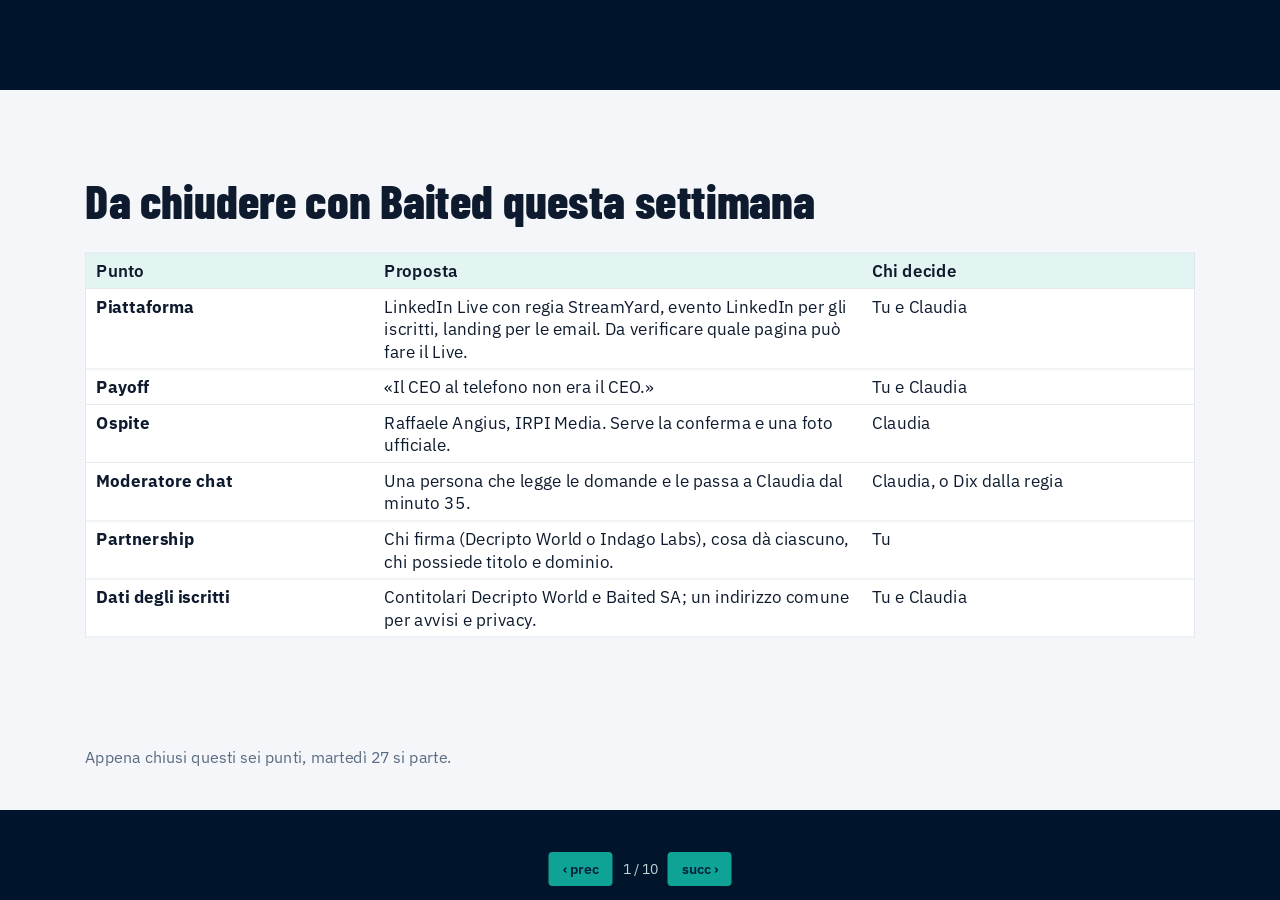
==== piano/index.html @ 937de385 "Pagine di revisione: materiali con video e presentazione del piano" ====
<!doctype html><html lang="it"><head><meta charset="utf-8"><meta name="viewport" content="width=device-width, initial-scale=1"><meta name="robots" content="noindex">
<title>Seems Legit · piano della puntata pilota</title>
<link rel="stylesheet" href="https://fonts.googleapis.com/css2?family=Barlow+Condensed:wght@600;800&family=IBM+Plex+Sans:wght@400;600&display=swap">
<style>html,body{margin:0;background:#00142B;height:100%;overflow:hidden;font-family:"IBM Plex Sans",sans-serif}
#stage{position:absolute;left:50%;top:50%;width:1920px;height:1080px;transform-origin:center;transform:translate(-50%,-50%) scale(var(--s,1))}
#stage section{position:absolute;inset:0;width:1920px;height:1080px;box-sizing:border-box;display:none}
#stage section.on{display:flex}
#stage section[style*="display:grid"].on{display:grid}
h1,h2,h3,p{margin:0} table{border-collapse:collapse} th,td{padding:.35em .6em;border-bottom:1px solid #D6DEE8;vertical-align:top} th{font-weight:600}
#nav{position:fixed;bottom:14px;left:50%;transform:translateX(-50%);display:flex;gap:10px;align-items:center;color:#BFD8D5;font-size:14px;z-index:5}
#nav button{background:#0FA396;color:#001F3F;border:0;border-radius:4px;padding:8px 14px;font:600 14px "IBM Plex Sans",sans-serif;cursor:pointer}
</style></head><body><div id="stage"><section id="cover" data-transition="fade" style="background:#001F3F;color:#F4F6F9;font-family:'IBM Plex Sans', Arial, sans-serif;padding:128px 128px 160px;display:flex;flex-direction:column;justify-content:space-between;gap:40px">
<div style="display:flex;gap:28px;align-items:center">
<img src="img/c52a6105ce71df79fa0d4a1a87586969.svg" alt="Baited" style="width:118px;height:34px;object-fit:contain">
<p style="font-family:'Barlow Condensed', Arial, sans-serif;font-size:32px;font-weight:600;color:#0FA396">×</p>
<img src="img/0876acd8054eb7dd2ee0163eed116cb7.png" alt="Indago Labs" style="width:160px;height:30px;object-fit:contain">
</div>
<div style="display:flex;flex-direction:column;gap:24px">
<img src="img/947707918fb71da344b6dc0160a472fe.png" alt="Seems Legit" style="width:720px;height:360px;object-fit:contain">
<h1 style="font-family:'Barlow Condensed', Arial, sans-serif;font-size:120px;font-weight:800;line-height:1">Il piano della puntata pilota</h1>
<p style="font-size:36px;color:#BFD8D5">Giovedì 12 novembre, ore 11:00, 45 minuti. Il caso Fideuram raccontato in diretta.</p>
</div>
<p style="position:absolute;left:128px;bottom:64px;font-size:24px;color:#BFD8D5">22 ottobre 2026 · DixAgency</p>

</section>

<section id="riga" data-transition="fade" style="background:#F4F6F9;color:#0E1B2E;font-family:'IBM Plex Sans', Arial, sans-serif;padding:128px 128px 160px;display:flex;flex-direction:column;gap:48px">
<h2 style="font-family:'Barlow Condensed', Arial, sans-serif;font-size:72px;font-weight:800;line-height:1.05">Cosa abbiamo deciso con Claudia</h2>
<div style="display:grid;grid-template-columns:1fr 1fr 1fr;gap:28px">
<div style="background:#FFFFFF;border:1px solid #D6DEE8;border-radius:12px;padding:36px;display:flex;flex-direction:column;gap:10px">
<p style="font-size:24px;color:#0FA396;font-weight:600;text-transform:uppercase;letter-spacing:2px">Quando</p>
<h3 style="font-family:'Barlow Condensed', Arial, sans-serif;font-size:56px;font-weight:800;line-height:1">Gio 12 novembre, 11:00</h3>
<p style="font-size:28px;color:#4A5568">45 minuti, in diretta, gratis.</p>
</div>
<div style="background:#FFFFFF;border:1px solid #D6DEE8;border-radius:12px;padding:36px;display:flex;flex-direction:column;gap:10px">
<p style="font-size:24px;color:#0FA396;font-weight:600;text-transform:uppercase;letter-spacing:2px">Tema</p>
<h3 style="font-family:'Barlow Condensed', Arial, sans-serif;font-size:56px;font-weight:800;line-height:1">Il caso Fideuram</h3>
<p style="font-size:28px;color:#4A5568">Falso CEO, voce sintetica, 11 bonifici, la pista USDT della tua inchiesta.</p>
</div>
<div style="background:#FFFFFF;border:1px solid #D6DEE8;border-radius:12px;padding:36px;display:flex;flex-direction:column;gap:10px">
<p style="font-size:24px;color:#0FA396;font-weight:600;text-transform:uppercase;letter-spacing:2px">Chi parla</p>
<h3 style="font-family:'Barlow Condensed', Arial, sans-serif;font-size:56px;font-weight:800;line-height:1">Tu, Riccardo, Angius</h3>
<p style="font-size:28px;color:#4A5568">Conduce Claudia. Un ospite a puntata, mai di più.</p>
</div>
</div>
<div style="display:grid;grid-template-columns:1fr 1fr;gap:28px">
<div style="background:#001F3F;color:#F4F6F9;border-radius:12px;padding:36px;display:flex;flex-direction:column;gap:10px">
<p style="font-size:24px;color:#0FA396;font-weight:600;text-transform:uppercase;letter-spacing:2px">Obiettivo</p>
<p style="font-size:30px;line-height:1.35">Lead di manager interessati a un approfondimento tecnico: CISO, CTO, HR, chi firma i bonifici, giornalisti, grandi risparmiatori.</p>
</div>
<div style="background:#001F3F;color:#F4F6F9;border-radius:12px;padding:36px;display:flex;flex-direction:column;gap:10px">
<p style="font-size:24px;color:#0FA396;font-weight:600;text-transform:uppercase;letter-spacing:2px">Messaggio</p>
<p style="font-size:30px;line-height:1.35">Due firewall anti-frode: Baited allena le persone, Indago conosce chi c’è dall’altra parte. Indago in testa, Decripto accanto.</p>
</div>
</div>
<p style="position:absolute;left:128px;bottom:64px;font-size:24px;color:#5B6B82">Dalle email di Claudia del 13 e 21/10 e dalla tua del 22/10</p>
</section>

<section id="piano" data-transition="fade" style="background:#F4F6F9;color:#0E1B2E;font-family:'IBM Plex Sans', Arial, sans-serif;padding:128px 128px 160px;display:flex;flex-direction:column;gap:40px">
<h2 style="font-family:'Barlow Condensed', Arial, sans-serif;font-size:72px;font-weight:800;line-height:1.05">Da oggi alla diretta</h2>
<table style="font-size:26px;width:100%;background:#FFFFFF;border:1px solid #D6DEE8">
<tr style="background:#E3F5F2"><th style="width:22%;text-align:left">Quando</th><th style="width:48%;text-align:left">Cosa succede</th><th style="width:30%;text-align:left">Chi</th></tr>
<tr><td>Gio 22 – dom 26 ott</td><td>Si chiudono piattaforma, payoff, moderatore, ospite. Evento LinkedIn in bozza, stanza StreamYard.</td><td>Claudia, Dix</td></tr>
<tr><td><b>Mar 27 ott</b></td><td><b>Parte la promozione:</b> landing online, evento pubblicato, post annuncio da Indago, Baited, Decripto e dai profili personali.</td><td>Tutti, alle 10:00</td></tr>
<tr><td>Gio 30 ott</td><td>Teaser video 20 secondi.</td><td>Dix</td></tr>
<tr><td>Mar 4 – gio 6 nov</td><td>Post «chi parla» e carosello «il caso in 6 slide». Inviti personali ai contatti giusti.</td><td>Dix, tu, Riccardo, Claudia</td></tr>
<tr><td>Ven 7 o lun 9 nov</td><td>Prova tecnica di 20 minuti con tutti e quattro.</td><td>Tutti</td></tr>
<tr><td>Mar 10 – mer 11 nov</td><td>Promemoria sui canali ed email agli iscritti con il link.</td><td>Dix</td></tr>
<tr style="background:#E3F5F2"><td><b>Gio 12 nov, 11:00</b></td><td><b>Diretta.</b> Post «tra un’ora» alle 10:00, tutti in stanza alle 10:30.</td><td>Tutti</td></tr>
<tr><td>Ven 13 – mar 17 nov</td><td>Clip, carosello riassunto, registrazione sulla landing, email agli iscritti, nota stampa.</td><td>Dix, Claudia</td></tr>
</table>
<p style="position:absolute;left:128px;bottom:64px;font-size:24px;color:#5B6B82">Date e canali nel calendario completo</p>
</section>

<section id="scaletta" data-transition="fade" style="background:#F4F6F9;color:#0E1B2E;font-family:'IBM Plex Sans', Arial, sans-serif;padding:128px 128px 160px;display:flex;flex-direction:column;gap:40px">
<h2 style="font-family:'Barlow Condensed', Arial, sans-serif;font-size:72px;font-weight:800;line-height:1.05">I 45 minuti, minuto per minuto</h2>
<table style="font-size:26px;width:100%;background:#FFFFFF;border:1px solid #D6DEE8">
<tr style="background:#E3F5F2"><th style="width:12%;text-align:left">Min</th><th style="width:24%;text-align:left">Blocco</th><th style="width:20%;text-align:left">Chi</th><th style="width:44%;text-align:left">Cosa</th></tr>
<tr><td>0–3</td><td>Apertura</td><td>Claudia</td><td>Sigla, perché «Seems Legit», chi c’è.</td></tr>
<tr><td>3–8</td><td>La storia</td><td><b>Tu</b></td><td>Il caso raccontato, non analizzato. Fermarsi prima della scoperta.</td></tr>
<tr><td>8–17</td><td>Com’è stata costruita</td><td>Riccardo + Angius</td><td>Le leve del social engineering, la voce sintetica, cosa ha raccontato la cronaca.</td></tr>
<tr><td>17–27</td><td>Dove sono finiti i soldi</td><td><b>Tu</b></td><td>Dai conti europei a USDT, il nodo Tron da 90 milioni, le uscite. Cosa si può ancora congelare.</td></tr>
<tr><td>27–35</td><td>Cosa vuol dire per chi ascolta</td><td>Riccardo + <b>tu</b></td><td>Micro e macro. I due firewall, una frase a testa, niente pitch.</td></tr>
<tr><td>35–43</td><td>Domande</td><td>Moderatore</td><td>3–4 domande dalla chat, due di riserva.</td></tr>
<tr><td>43–45</td><td>Chiusura</td><td>Claudia</td><td>Una frase a testa, landing, prossima puntata.</td></tr>
</table>
<p style="position:absolute;left:128px;bottom:64px;font-size:24px;color:#5B6B82">Regole: le banche sono parti lese, nessun nome del sospettato, ogni cifra con la fonte sulla slide</p>
</section>

<section id="identita" data-transition="fade" style="background:#001F3F;color:#F4F6F9;font-family:'IBM Plex Sans', Arial, sans-serif;padding:128px 128px 160px;display:flex;flex-direction:column;gap:40px">
<h2 style="font-family:'Barlow Condensed', Arial, sans-serif;font-size:72px;font-weight:800;line-height:1.05">L’identità: un timbro su un memo riservato</h2>
<div style="display:flex;gap:48px;align-items:center">
<img src="img/e71ebb7ed472b20b5823450587a86c15.jpg" alt="Post di annuncio" style="width:480px;height:600px;object-fit:cover;border-radius:12px">
<div style="flex:1;display:flex;flex-direction:column;gap:22px">
<p style="font-size:30px;line-height:1.4;color:#BFD8D5">Il titolo resta «Seems Legit» per tutta la serie: un visto di controllo stampato di traverso. Cambia solo il payoff, uno per puntata. Colori e caratteri sono quelli di Indago, così i materiali stanno accanto ai caroselli già usciti. Baited entra con il suo logo.</p>
<p style="font-size:24px;color:#0FA396;font-weight:600;text-transform:uppercase;letter-spacing:2px">Payoff proposto per il pilota</p>
<h3 style="font-family:'Barlow Condensed', Arial, sans-serif;font-size:64px;font-weight:800;line-height:1">Il CEO al telefono non era il CEO.</h3>
<p style="font-size:26px;color:#BFD8D5">Alternative: «95 milioni con una telefonata.» · «La voce era giusta. La persona no.» Se cambia, tutto si rigenera in pochi minuti.</p>
</div>
</div>
</section>

<section id="materiali" data-transition="fade" style="background:#F4F6F9;color:#0E1B2E;font-family:'IBM Plex Sans', Arial, sans-serif;padding:128px 128px 160px;display:flex;flex-direction:column;gap:36px">
<h2 style="font-family:'Barlow Condensed', Arial, sans-serif;font-size:72px;font-weight:800;line-height:1.05">Già pronto, da approvare</h2>
<div style="display:grid;grid-template-columns:1fr 1fr 1fr 1fr;gap:24px">
<div style="display:flex;flex-direction:column;gap:12px">
<img src="img/fdf5fc7207683152b75dfbd6daa86e85.jpg" alt="Post chi parla" style="width:388px;height:300px;object-fit:cover;border-radius:10px">
<h3 style="font-family:'Barlow Condensed', Arial, sans-serif;font-size:36px;font-weight:600;line-height:1.1">7 post in calendario</h3>
<p style="font-size:24px;color:#4A5568">Annuncio, chi parla, promemoria, tra un’ora, grazie, storia, cover evento.</p>
</div>
<div style="display:flex;flex-direction:column;gap:12px">
<img src="img/a42b327683c2958063b4e03e943d8af5.jpg" alt="Carosello" style="width:388px;height:300px;object-fit:cover;border-radius:10px">
<h3 style="font-family:'Barlow Condensed', Arial, sans-serif;font-size:36px;font-weight:600;line-height:1.1">Carosello in 6 slide</h3>
<p style="font-size:24px;color:#4A5568">Il caso dalla telefonata al nodo, per LinkedIn e Instagram.</p>
</div>
<div style="display:flex;flex-direction:column;gap:12px">
<img src="img/bb4f2680a6838f5be770228775fb8343.jpg" alt="Slide di regia" style="width:388px;height:300px;object-fit:cover;border-radius:10px">
<h3 style="font-family:'Barlow Condensed', Arial, sans-serif;font-size:36px;font-weight:600;line-height:1.1">6 slide di regia + cartelli</h3>
<p style="font-size:24px;color:#4A5568">Scheda del caso, numeri, mappa dei soldi, nodo, firewall, ricerche. Sottopancia dei quattro.</p>
</div>
<div style="display:flex;flex-direction:column;gap:12px">
<img src="img/d50f1bfcb95a87562dd530f75ab12c19.png" alt="Teaser" style="width:388px;height:300px;object-fit:cover;border-radius:10px">
<h3 style="font-family:'Barlow Condensed', Arial, sans-serif;font-size:36px;font-weight:600;line-height:1.1">Teaser 20 s e sigla 8 s</h3>
<p style="font-size:24px;color:#4A5568">In verticale e quadrato, con il suono. Senza voce, per ora.</p>
</div>
</div>
<p style="position:absolute;left:128px;bottom:64px;font-size:24px;color:#5B6B82">Tutto in una pagina di revisione con i video dentro, link nel messaggio</p>
</section>

<section id="landing" data-transition="fade" style="background:#F4F6F9;color:#0E1B2E;font-family:'IBM Plex Sans', Arial, sans-serif;padding:128px 128px 160px;display:flex;flex-direction:column;gap:36px">
<h2 style="font-family:'Barlow Condensed', Arial, sans-serif;font-size:72px;font-weight:800;line-height:1.05">La landing è online e raccoglie le iscrizioni</h2>
<div style="display:flex;gap:48px;align-items:start">
<img src="img/141f1f2ab9a57459a51e850742ae6c90.png" alt="Landing Seems Legit" style="width:960px;height:600px;object-fit:cover;border-radius:12px;border:1px solid #D6DEE8">
<div style="flex:1;display:flex;flex-direction:column;gap:20px">
<p style="font-size:28px;line-height:1.4;color:#4A5568">Caso in tre numeri, relatori con le foto, modulo di iscrizione. Chi si iscrive riceve subito la conferma, il link il giorno prima e la registrazione dopo.</p>
<p style="font-size:28px;line-height:1.4;color:#4A5568">Le iscrizioni finiscono in un foglio condiviso. Dopo la diretta la pagina diventa quella della registrazione e delle puntate successive.</p>
<p style="font-size:24px;color:#0FA396;font-weight:600;text-transform:uppercase;letter-spacing:2px">Indirizzo provvisorio</p>
<p style="font-size:26px;color:#0E1B2E">dixdecripto.github.io/seems-legit</p>
<p style="font-size:26px;color:#4A5568">Proposta: <b>seemslegit.indagolabs.eu</b>, serve un record DNS lato Indago.</p>
</div>
</div>
</section>

<section id="promozione" data-transition="fade" style="background:#F4F6F9;color:#0E1B2E;font-family:'IBM Plex Sans', Arial, sans-serif;padding:128px 128px 160px;display:flex;flex-direction:column;gap:40px">
<h2 style="font-family:'Barlow Condensed', Arial, sans-serif;font-size:72px;font-weight:800;line-height:1.05">Promozione: tutti i canali, stessa ora</h2>
<table style="font-size:26px;width:100%;background:#FFFFFF;border:1px solid #D6DEE8">
<tr style="background:#E3F5F2"><th style="width:28%;text-align:left">Canale</th><th style="width:20%;text-align:left">Chi</th><th style="width:52%;text-align:left">Uscite</th></tr>
<tr><td>LinkedIn Indago Labs</td><td>Dix</td><td>27/10 annuncio · 30/10 teaser · 4/11 relatori · 6/11 carosello · 10/11 promemoria · 12/11 tra un’ora · 13/11 clip</td></tr>
<tr><td>LinkedIn Baited</td><td>Claudia</td><td>Stesso calendario, tono Baited. Ospita l’evento se Indago non può fare il Live.</td></tr>
<tr><td>Facebook e LinkedIn Decripto</td><td>Dix</td><td>28/10 · 5/11 · 11/11, taglio cronaca: «la truffa dei 95 milioni spiegata in diretta».</td></tr>
<tr><td><b>Profili personali</b></td><td><b>Tu, Riccardo, Claudia</b></td><td>Rilancio di ogni post entro un’ora e inviti diretti ai contatti giusti: è il canale che porta più iscritti.</td></tr>
<tr><td>Newsletter e gruppi</td><td>Baited, Claudia</td><td>Newsletter il 28/10 e l’11/11; gruppi Telegram e LinkedIn nella settimana del 3/11.</td></tr>
<tr><td>Stampa di settore</td><td>Claudia</td><td>Cartella stampa il 29/10 e nota post evento il 13/11.</td></tr>
</table>
<p style="position:absolute;left:128px;bottom:64px;font-size:24px;color:#5B6B82">Link all’iscrizione solo nel primo commento su LinkedIn. Testi pronti per ogni uscita.</p>
</section>

<section id="giorgio" data-transition="fade" style="background:#001F3F;color:#F4F6F9;font-family:'IBM Plex Sans', Arial, sans-serif;padding:128px 128px 160px;display:flex;flex-direction:column;gap:40px">
<h2 style="font-family:'Barlow Condensed', Arial, sans-serif;font-size:72px;font-weight:800;line-height:1.05">Cosa serve da Giorgio, entro quando</h2>
<div style="display:grid;grid-template-columns:1fr 1fr;gap:24px">
<div style="background:#032B55;border-radius:12px;padding:32px;display:flex;flex-direction:column;gap:8px">
<p style="font-size:24px;color:#0FA396;font-weight:600;text-transform:uppercase;letter-spacing:2px">Entro ven 24 ott</p>
<h3 style="font-family:'Barlow Condensed', Arial, sans-serif;font-size:44px;font-weight:600;line-height:1.1">Ok a payoff, grafiche e testi</h3>
<p style="font-size:26px;color:#BFD8D5">Un’occhiata alla pagina di revisione: cosa cambiare, cosa va.</p>
</div>
<div style="background:#032B55;border-radius:12px;padding:32px;display:flex;flex-direction:column;gap:8px">
<p style="font-size:24px;color:#0FA396;font-weight:600;text-transform:uppercase;letter-spacing:2px">Entro ven 24 ott</p>
<h3 style="font-family:'Barlow Condensed', Arial, sans-serif;font-size:44px;font-weight:600;line-height:1.1">DNS per seemslegit.indagolabs.eu</h3>
<p style="font-size:26px;color:#BFD8D5">Un record CNAME verso dixdecripto.github.io. Il resto lo facciamo noi.</p>
</div>
<div style="background:#032B55;border-radius:12px;padding:32px;display:flex;flex-direction:column;gap:8px">
<p style="font-size:24px;color:#0FA396;font-weight:600;text-transform:uppercase;letter-spacing:2px">Entro mer 5 nov</p>
<h3 style="font-family:'Barlow Condensed', Arial, sans-serif;font-size:44px;font-weight:600;line-height:1.1">Le cifre del caso, riverificate</h3>
<p style="font-size:26px;color:#BFD8D5">Le slide usano il report del 1° ottobre e la stampa. Se qualcosa è cambiato, va corretto prima della diretta.</p>
</div>
<div style="background:#032B55;border-radius:12px;padding:32px;display:flex;flex-direction:column;gap:8px">
<p style="font-size:24px;color:#0FA396;font-weight:600;text-transform:uppercase;letter-spacing:2px">Dal 27 ott</p>
<h3 style="font-family:'Barlow Condensed', Arial, sans-serif;font-size:44px;font-weight:600;line-height:1.1">Rilanci e inviti dal tuo profilo</h3>
<p style="font-size:26px;color:#BFD8D5">Ogni post entro un’ora, e una lista di 20–30 contatti da invitare di persona.</p>
</div>
</div>
<p style="position:absolute;left:128px;bottom:64px;font-size:24px;color:#BFD8D5">Prova tecnica di 20 minuti venerdì 7 o lunedì 9 novembre: dimmi quale.</p>
</section>

<section id="aperte" data-transition="fade" style="background:#F4F6F9;color:#0E1B2E;font-family:'IBM Plex Sans', Arial, sans-serif;padding:128px 128px 160px;display:flex;flex-direction:column;gap:40px">
<h2 style="font-family:'Barlow Condensed', Arial, sans-serif;font-size:72px;font-weight:800;line-height:1.05">Da chiudere con Baited questa settimana</h2>
<table style="font-size:26px;width:100%;background:#FFFFFF;border:1px solid #D6DEE8">
<tr style="background:#E3F5F2"><th style="width:26%;text-align:left">Punto</th><th style="width:44%;text-align:left">Proposta</th><th style="width:30%;text-align:left">Chi decide</th></tr>
<tr><td><b>Piattaforma</b></td><td>LinkedIn Live con regia StreamYard, evento LinkedIn per gli iscritti, landing per le email. Da verificare quale pagina può fare il Live.</td><td>Tu e Claudia</td></tr>
<tr><td><b>Payoff</b></td><td>«Il CEO al telefono non era il CEO.»</td><td>Tu e Claudia</td></tr>
<tr><td><b>Ospite</b></td><td>Raffaele Angius, IRPI Media. Serve la conferma e una foto ufficiale.</td><td>Claudia</td></tr>
<tr><td><b>Moderatore chat</b></td><td>Una persona che legge le domande e le passa a Claudia dal minuto 35.</td><td>Claudia, o Dix dalla regia</td></tr>
<tr><td><b>Partnership</b></td><td>Chi firma (Decripto World o Indago Labs), cosa dà ciascuno, chi possiede titolo e dominio.</td><td>Tu</td></tr>
<tr><td><b>Dati degli iscritti</b></td><td>Contitolari Decripto World e Baited SA; un indirizzo comune per avvisi e privacy.</td><td>Tu e Claudia</td></tr>
</table>
<p style="position:absolute;left:128px;bottom:64px;font-size:24px;color:#5B6B82">Appena chiusi questi sei punti, martedì 27 si parte.</p>
</section>
</div>
<div id="nav"><button id="p">‹ prec</button><span id="n"></span><button id="x">succ ›</button></div>
<script>
const S=[...document.querySelectorAll('#stage section')];let i=0;
function fit(){const s=Math.min(innerWidth/1920,(innerHeight-70)/1080);document.documentElement.style.setProperty('--s',s)}
function go(k){i=(k+S.length)%S.length;S.forEach((e,j)=>e.classList.toggle('on',j===i));document.getElementById('n').textContent=(i+1)+' / '+S.length;location.hash=i+1}
document.getElementById('p').onclick=()=>go(i-1);document.getElementById('x').onclick=()=>go(i+1);
addEventListener('keydown',e=>{if(e.key==='ArrowRight'||e.key===' ')go(i+1);if(e.key==='ArrowLeft')go(i-1)});
addEventListener('resize',fit);fit();go((parseInt(location.hash.slice(1))||1)-1);
</script></body></html>
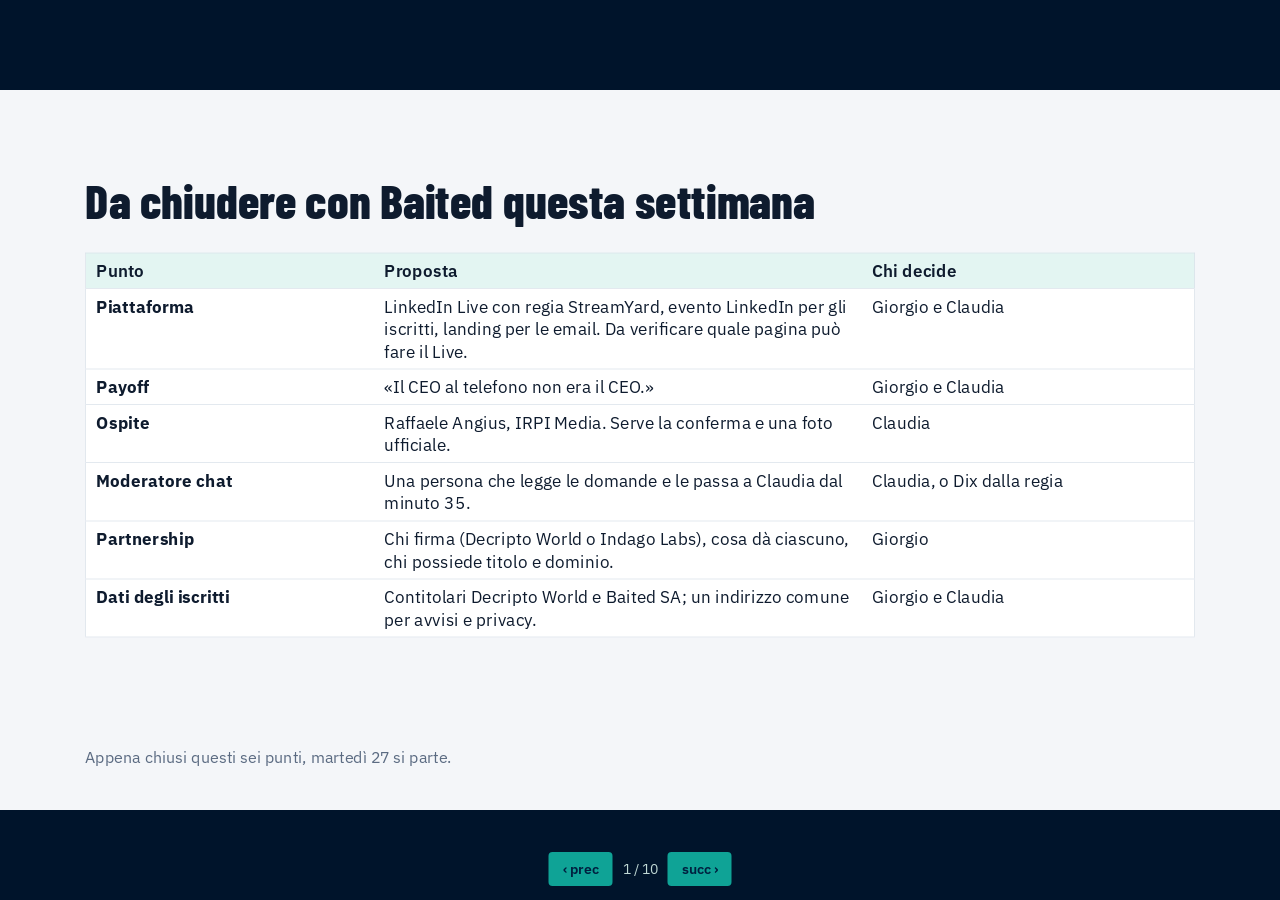
==== commit 62c09d23: "Presentazione in versione neutra" ====
--- a/piano/index.html
+++ b/piano/index.html
@@ -25,7 +25,7 @@
 </section>
 
 <section id="riga" data-transition="fade" style="background:#F4F6F9;color:#0E1B2E;font-family:'IBM Plex Sans', Arial, sans-serif;padding:128px 128px 160px;display:flex;flex-direction:column;gap:48px">
-<h2 style="font-family:'Barlow Condensed', Arial, sans-serif;font-size:72px;font-weight:800;line-height:1.05">Cosa abbiamo deciso con Claudia</h2>
+<h2 style="font-family:'Barlow Condensed', Arial, sans-serif;font-size:72px;font-weight:800;line-height:1.05">Cosa abbiamo deciso</h2>
 <div style="display:grid;grid-template-columns:1fr 1fr 1fr;gap:28px">
 <div style="background:#FFFFFF;border:1px solid #D6DEE8;border-radius:12px;padding:36px;display:flex;flex-direction:column;gap:10px">
 <p style="font-size:24px;color:#0FA396;font-weight:600;text-transform:uppercase;letter-spacing:2px">Quando</p>
@@ -35,11 +35,11 @@
 <div style="background:#FFFFFF;border:1px solid #D6DEE8;border-radius:12px;padding:36px;display:flex;flex-direction:column;gap:10px">
 <p style="font-size:24px;color:#0FA396;font-weight:600;text-transform:uppercase;letter-spacing:2px">Tema</p>
 <h3 style="font-family:'Barlow Condensed', Arial, sans-serif;font-size:56px;font-weight:800;line-height:1">Il caso Fideuram</h3>
-<p style="font-size:28px;color:#4A5568">Falso CEO, voce sintetica, 11 bonifici, la pista USDT della tua inchiesta.</p>
+<p style="font-size:28px;color:#4A5568">Falso CEO, voce sintetica, 11 bonifici, la pista USDT dell’inchiesta Indago.</p>
 </div>
 <div style="background:#FFFFFF;border:1px solid #D6DEE8;border-radius:12px;padding:36px;display:flex;flex-direction:column;gap:10px">
 <p style="font-size:24px;color:#0FA396;font-weight:600;text-transform:uppercase;letter-spacing:2px">Chi parla</p>
-<h3 style="font-family:'Barlow Condensed', Arial, sans-serif;font-size:56px;font-weight:800;line-height:1">Tu, Riccardo, Angius</h3>
+<h3 style="font-family:'Barlow Condensed', Arial, sans-serif;font-size:56px;font-weight:800;line-height:1">Giorgio, Riccardo, Angius</h3>
 <p style="font-size:28px;color:#4A5568">Conduce Claudia. Un ospite a puntata, mai di più.</p>
 </div>
 </div>
@@ -53,7 +53,7 @@
 <p style="font-size:30px;line-height:1.35">Due firewall anti-frode: Baited allena le persone, Indago conosce chi c’è dall’altra parte. Indago in testa, Decripto accanto.</p>
 </div>
 </div>
-<p style="position:absolute;left:128px;bottom:64px;font-size:24px;color:#5B6B82">Dalle email di Claudia del 13 e 21/10 e dalla tua del 22/10</p>
+<p style="position:absolute;left:128px;bottom:64px;font-size:24px;color:#5B6B82">Dalle email del 13, 21 e 22 ottobre</p>
 </section>
 
 <section id="piano" data-transition="fade" style="background:#F4F6F9;color:#0E1B2E;font-family:'IBM Plex Sans', Arial, sans-serif;padding:128px 128px 160px;display:flex;flex-direction:column;gap:40px">
@@ -77,10 +77,10 @@
 <table style="font-size:26px;width:100%;background:#FFFFFF;border:1px solid #D6DEE8">
 <tr style="background:#E3F5F2"><th style="width:12%;text-align:left">Min</th><th style="width:24%;text-align:left">Blocco</th><th style="width:20%;text-align:left">Chi</th><th style="width:44%;text-align:left">Cosa</th></tr>
 <tr><td>0–3</td><td>Apertura</td><td>Claudia</td><td>Sigla, perché «Seems Legit», chi c’è.</td></tr>
-<tr><td>3–8</td><td>La storia</td><td><b>Tu</b></td><td>Il caso raccontato, non analizzato. Fermarsi prima della scoperta.</td></tr>
+<tr><td>3–8</td><td>La storia</td><td><b>Giorgio</b></td><td>Il caso raccontato, non analizzato. Fermarsi prima della scoperta.</td></tr>
 <tr><td>8–17</td><td>Com’è stata costruita</td><td>Riccardo + Angius</td><td>Le leve del social engineering, la voce sintetica, cosa ha raccontato la cronaca.</td></tr>
-<tr><td>17–27</td><td>Dove sono finiti i soldi</td><td><b>Tu</b></td><td>Dai conti europei a USDT, il nodo Tron da 90 milioni, le uscite. Cosa si può ancora congelare.</td></tr>
-<tr><td>27–35</td><td>Cosa vuol dire per chi ascolta</td><td>Riccardo + <b>tu</b></td><td>Micro e macro. I due firewall, una frase a testa, niente pitch.</td></tr>
+<tr><td>17–27</td><td>Dove sono finiti i soldi</td><td><b>Giorgio</b></td><td>Dai conti europei a USDT, il nodo Tron da 90 milioni, le uscite. Cosa si può ancora congelare.</td></tr>
+<tr><td>27–35</td><td>Cosa vuol dire per chi ascolta</td><td>Riccardo + <b>Giorgio</b></td><td>Micro e macro. I due firewall, una frase a testa, niente pitch.</td></tr>
 <tr><td>35–43</td><td>Domande</td><td>Moderatore</td><td>3–4 domande dalla chat, due di riserva.</td></tr>
 <tr><td>43–45</td><td>Chiusura</td><td>Claudia</td><td>Una frase a testa, landing, prossima puntata.</td></tr>
 </table>
@@ -148,7 +148,7 @@
 <tr><td>LinkedIn Indago Labs</td><td>Dix</td><td>27/10 annuncio · 30/10 teaser · 4/11 relatori · 6/11 carosello · 10/11 promemoria · 12/11 tra un’ora · 13/11 clip</td></tr>
 <tr><td>LinkedIn Baited</td><td>Claudia</td><td>Stesso calendario, tono Baited. Ospita l’evento se Indago non può fare il Live.</td></tr>
 <tr><td>Facebook e LinkedIn Decripto</td><td>Dix</td><td>28/10 · 5/11 · 11/11, taglio cronaca: «la truffa dei 95 milioni spiegata in diretta».</td></tr>
-<tr><td><b>Profili personali</b></td><td><b>Tu, Riccardo, Claudia</b></td><td>Rilancio di ogni post entro un’ora e inviti diretti ai contatti giusti: è il canale che porta più iscritti.</td></tr>
+<tr><td><b>Profili personali</b></td><td><b>Giorgio, Riccardo, Claudia</b></td><td>Rilancio di ogni post entro un’ora e inviti diretti ai contatti giusti: è il canale che porta più iscritti.</td></tr>
 <tr><td>Newsletter e gruppi</td><td>Baited, Claudia</td><td>Newsletter il 28/10 e l’11/11; gruppi Telegram e LinkedIn nella settimana del 3/11.</td></tr>
 <tr><td>Stampa di settore</td><td>Claudia</td><td>Cartella stampa il 29/10 e nota post evento il 13/11.</td></tr>
 </table>
@@ -156,42 +156,42 @@
 </section>
 
 <section id="giorgio" data-transition="fade" style="background:#001F3F;color:#F4F6F9;font-family:'IBM Plex Sans', Arial, sans-serif;padding:128px 128px 160px;display:flex;flex-direction:column;gap:40px">
-<h2 style="font-family:'Barlow Condensed', Arial, sans-serif;font-size:72px;font-weight:800;line-height:1.05">Cosa serve da Giorgio, entro quando</h2>
+<h2 style="font-family:'Barlow Condensed', Arial, sans-serif;font-size:72px;font-weight:800;line-height:1.05">Cosa serve, entro quando</h2>
 <div style="display:grid;grid-template-columns:1fr 1fr;gap:24px">
 <div style="background:#032B55;border-radius:12px;padding:32px;display:flex;flex-direction:column;gap:8px">
-<p style="font-size:24px;color:#0FA396;font-weight:600;text-transform:uppercase;letter-spacing:2px">Entro ven 24 ott</p>
+<p style="font-size:24px;color:#0FA396;font-weight:600;text-transform:uppercase;letter-spacing:2px">Entro ven 24 ott · Giorgio e Claudia</p>
 <h3 style="font-family:'Barlow Condensed', Arial, sans-serif;font-size:44px;font-weight:600;line-height:1.1">Ok a payoff, grafiche e testi</h3>
-<p style="font-size:26px;color:#BFD8D5">Un’occhiata alla pagina di revisione: cosa cambiare, cosa va.</p>
-</div>
-<div style="background:#032B55;border-radius:12px;padding:32px;display:flex;flex-direction:column;gap:8px">
-<p style="font-size:24px;color:#0FA396;font-weight:600;text-transform:uppercase;letter-spacing:2px">Entro ven 24 ott</p>
+<p style="font-size:26px;color:#BFD8D5">Un’occhiata alla pagina dei materiali: cosa cambiare, cosa va.</p>
+</div>
+<div style="background:#032B55;border-radius:12px;padding:32px;display:flex;flex-direction:column;gap:8px">
+<p style="font-size:24px;color:#0FA396;font-weight:600;text-transform:uppercase;letter-spacing:2px">Entro ven 24 ott · Indago</p>
 <h3 style="font-family:'Barlow Condensed', Arial, sans-serif;font-size:44px;font-weight:600;line-height:1.1">DNS per seemslegit.indagolabs.eu</h3>
-<p style="font-size:26px;color:#BFD8D5">Un record CNAME verso dixdecripto.github.io. Il resto lo facciamo noi.</p>
-</div>
-<div style="background:#032B55;border-radius:12px;padding:32px;display:flex;flex-direction:column;gap:8px">
-<p style="font-size:24px;color:#0FA396;font-weight:600;text-transform:uppercase;letter-spacing:2px">Entro mer 5 nov</p>
+<p style="font-size:26px;color:#BFD8D5">Un record CNAME verso dixdecripto.github.io. Il resto lo fa DixAgency.</p>
+</div>
+<div style="background:#032B55;border-radius:12px;padding:32px;display:flex;flex-direction:column;gap:8px">
+<p style="font-size:24px;color:#0FA396;font-weight:600;text-transform:uppercase;letter-spacing:2px">Entro mer 5 nov · Giorgio</p>
 <h3 style="font-family:'Barlow Condensed', Arial, sans-serif;font-size:44px;font-weight:600;line-height:1.1">Le cifre del caso, riverificate</h3>
 <p style="font-size:26px;color:#BFD8D5">Le slide usano il report del 1° ottobre e la stampa. Se qualcosa è cambiato, va corretto prima della diretta.</p>
 </div>
 <div style="background:#032B55;border-radius:12px;padding:32px;display:flex;flex-direction:column;gap:8px">
-<p style="font-size:24px;color:#0FA396;font-weight:600;text-transform:uppercase;letter-spacing:2px">Dal 27 ott</p>
-<h3 style="font-family:'Barlow Condensed', Arial, sans-serif;font-size:44px;font-weight:600;line-height:1.1">Rilanci e inviti dal tuo profilo</h3>
-<p style="font-size:26px;color:#BFD8D5">Ogni post entro un’ora, e una lista di 20–30 contatti da invitare di persona.</p>
-</div>
-</div>
-<p style="position:absolute;left:128px;bottom:64px;font-size:24px;color:#BFD8D5">Prova tecnica di 20 minuti venerdì 7 o lunedì 9 novembre: dimmi quale.</p>
+<p style="font-size:24px;color:#0FA396;font-weight:600;text-transform:uppercase;letter-spacing:2px">Dal 27 ott · tutti</p>
+<h3 style="font-family:'Barlow Condensed', Arial, sans-serif;font-size:44px;font-weight:600;line-height:1.1">Rilanci e inviti dai profili personali</h3>
+<p style="font-size:26px;color:#BFD8D5">Ogni post rilanciato entro un’ora, e 20–30 contatti a testa da invitare di persona.</p>
+</div>
+</div>
+<p style="position:absolute;left:128px;bottom:64px;font-size:24px;color:#BFD8D5">Prova tecnica di 20 minuti venerdì 7 o lunedì 9 novembre: da fissare.</p>
 </section>
 
 <section id="aperte" data-transition="fade" style="background:#F4F6F9;color:#0E1B2E;font-family:'IBM Plex Sans', Arial, sans-serif;padding:128px 128px 160px;display:flex;flex-direction:column;gap:40px">
 <h2 style="font-family:'Barlow Condensed', Arial, sans-serif;font-size:72px;font-weight:800;line-height:1.05">Da chiudere con Baited questa settimana</h2>
 <table style="font-size:26px;width:100%;background:#FFFFFF;border:1px solid #D6DEE8">
 <tr style="background:#E3F5F2"><th style="width:26%;text-align:left">Punto</th><th style="width:44%;text-align:left">Proposta</th><th style="width:30%;text-align:left">Chi decide</th></tr>
-<tr><td><b>Piattaforma</b></td><td>LinkedIn Live con regia StreamYard, evento LinkedIn per gli iscritti, landing per le email. Da verificare quale pagina può fare il Live.</td><td>Tu e Claudia</td></tr>
-<tr><td><b>Payoff</b></td><td>«Il CEO al telefono non era il CEO.»</td><td>Tu e Claudia</td></tr>
+<tr><td><b>Piattaforma</b></td><td>LinkedIn Live con regia StreamYard, evento LinkedIn per gli iscritti, landing per le email. Da verificare quale pagina può fare il Live.</td><td>Giorgio e Claudia</td></tr>
+<tr><td><b>Payoff</b></td><td>«Il CEO al telefono non era il CEO.»</td><td>Giorgio e Claudia</td></tr>
 <tr><td><b>Ospite</b></td><td>Raffaele Angius, IRPI Media. Serve la conferma e una foto ufficiale.</td><td>Claudia</td></tr>
 <tr><td><b>Moderatore chat</b></td><td>Una persona che legge le domande e le passa a Claudia dal minuto 35.</td><td>Claudia, o Dix dalla regia</td></tr>
-<tr><td><b>Partnership</b></td><td>Chi firma (Decripto World o Indago Labs), cosa dà ciascuno, chi possiede titolo e dominio.</td><td>Tu</td></tr>
-<tr><td><b>Dati degli iscritti</b></td><td>Contitolari Decripto World e Baited SA; un indirizzo comune per avvisi e privacy.</td><td>Tu e Claudia</td></tr>
+<tr><td><b>Partnership</b></td><td>Chi firma (Decripto World o Indago Labs), cosa dà ciascuno, chi possiede titolo e dominio.</td><td>Giorgio</td></tr>
+<tr><td><b>Dati degli iscritti</b></td><td>Contitolari Decripto World e Baited SA; un indirizzo comune per avvisi e privacy.</td><td>Giorgio e Claudia</td></tr>
 </table>
 <p style="position:absolute;left:128px;bottom:64px;font-size:24px;color:#5B6B82">Appena chiusi questi sei punti, martedì 27 si parte.</p>
 </section>
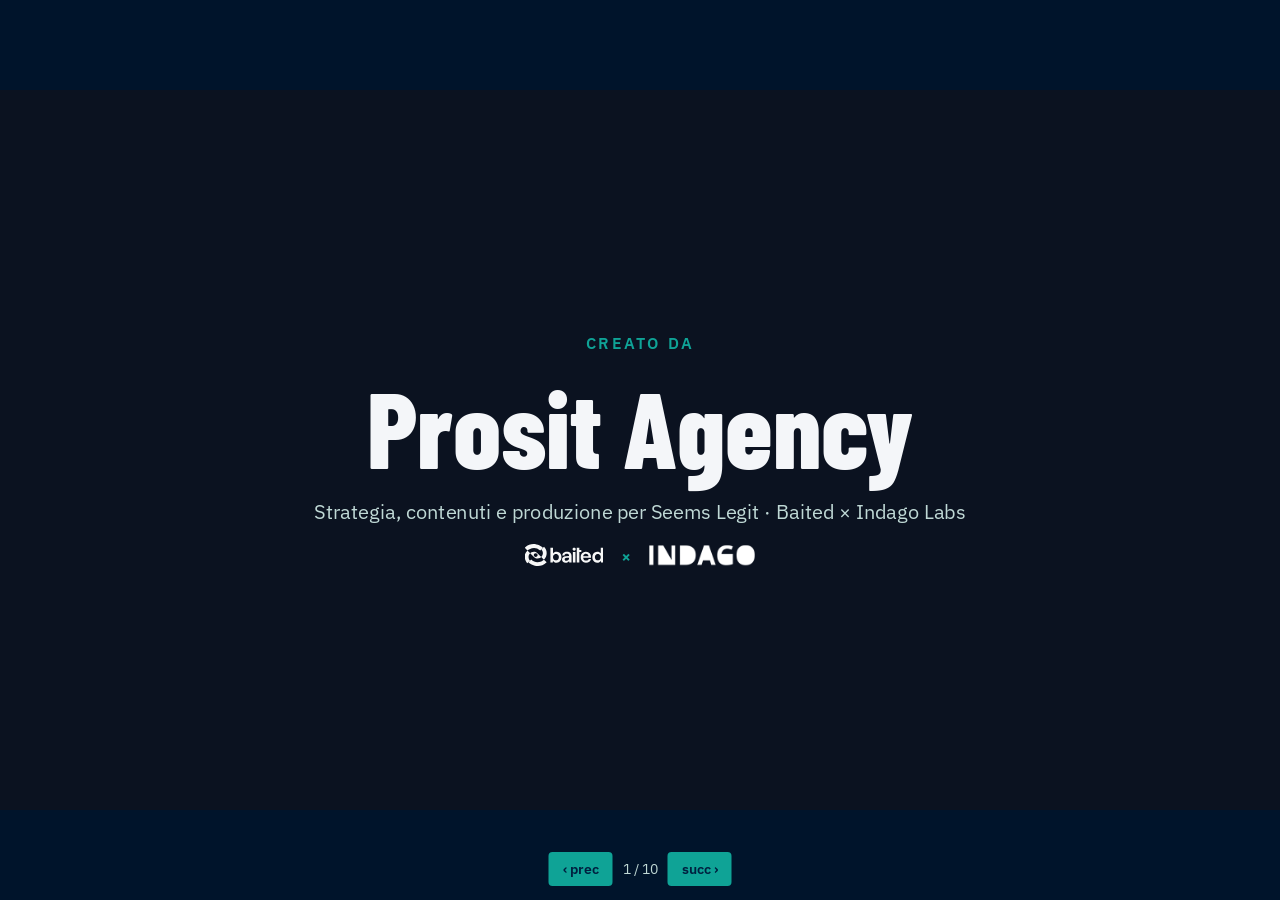
==== commit 83b1c603: "Presentazione: senza slide richieste, chiusura Prosit Agency" ====
--- a/piano/index.html
+++ b/piano/index.html
@@ -20,7 +20,7 @@
 <h1 style="font-family:'Barlow Condensed', Arial, sans-serif;font-size:120px;font-weight:800;line-height:1">Il piano della puntata pilota</h1>
 <p style="font-size:36px;color:#BFD8D5">Giovedì 12 novembre, ore 11:00, 45 minuti. Il caso Fideuram raccontato in diretta.</p>
 </div>
-<p style="position:absolute;left:128px;bottom:64px;font-size:24px;color:#BFD8D5">22 ottobre 2026 · DixAgency</p>
+<p style="position:absolute;left:128px;bottom:64px;font-size:24px;color:#BFD8D5">22 ottobre 2026 · Prosit Agency</p>
 
 </section>
 
@@ -60,14 +60,14 @@
 <h2 style="font-family:'Barlow Condensed', Arial, sans-serif;font-size:72px;font-weight:800;line-height:1.05">Da oggi alla diretta</h2>
 <table style="font-size:26px;width:100%;background:#FFFFFF;border:1px solid #D6DEE8">
 <tr style="background:#E3F5F2"><th style="width:22%;text-align:left">Quando</th><th style="width:48%;text-align:left">Cosa succede</th><th style="width:30%;text-align:left">Chi</th></tr>
-<tr><td>Gio 22 – dom 26 ott</td><td>Si chiudono piattaforma, payoff, moderatore, ospite. Evento LinkedIn in bozza, stanza StreamYard.</td><td>Claudia, Dix</td></tr>
+<tr><td>Gio 22 – dom 26 ott</td><td>Si chiudono piattaforma, payoff, moderatore, ospite. Evento LinkedIn in bozza, stanza StreamYard.</td><td>Claudia, Prosit</td></tr>
 <tr><td><b>Mar 27 ott</b></td><td><b>Parte la promozione:</b> landing online, evento pubblicato, post annuncio da Indago, Baited, Decripto e dai profili personali.</td><td>Tutti, alle 10:00</td></tr>
-<tr><td>Gio 30 ott</td><td>Teaser video 20 secondi.</td><td>Dix</td></tr>
-<tr><td>Mar 4 – gio 6 nov</td><td>Post «chi parla» e carosello «il caso in 6 slide». Inviti personali ai contatti giusti.</td><td>Dix, tu, Riccardo, Claudia</td></tr>
+<tr><td>Gio 30 ott</td><td>Teaser video 20 secondi.</td><td>Prosit</td></tr>
+<tr><td>Mar 4 – gio 6 nov</td><td>Post «chi parla» e carosello «il caso in 6 slide». Inviti personali ai contatti giusti.</td><td>Prosit, Giorgio, Riccardo, Claudia</td></tr>
 <tr><td>Ven 7 o lun 9 nov</td><td>Prova tecnica di 20 minuti con tutti e quattro.</td><td>Tutti</td></tr>
-<tr><td>Mar 10 – mer 11 nov</td><td>Promemoria sui canali ed email agli iscritti con il link.</td><td>Dix</td></tr>
+<tr><td>Mar 10 – mer 11 nov</td><td>Promemoria sui canali ed email agli iscritti con il link.</td><td>Prosit</td></tr>
 <tr style="background:#E3F5F2"><td><b>Gio 12 nov, 11:00</b></td><td><b>Diretta.</b> Post «tra un’ora» alle 10:00, tutti in stanza alle 10:30.</td><td>Tutti</td></tr>
-<tr><td>Ven 13 – mar 17 nov</td><td>Clip, carosello riassunto, registrazione sulla landing, email agli iscritti, nota stampa.</td><td>Dix, Claudia</td></tr>
+<tr><td>Ven 13 – mar 17 nov</td><td>Clip, carosello riassunto, registrazione sulla landing, email agli iscritti, nota stampa.</td><td>Prosit, Claudia</td></tr>
 </table>
 <p style="position:absolute;left:128px;bottom:64px;font-size:24px;color:#5B6B82">Date e canali nel calendario completo</p>
 </section>
@@ -95,7 +95,7 @@
 <p style="font-size:30px;line-height:1.4;color:#BFD8D5">Il titolo resta «Seems Legit» per tutta la serie: un visto di controllo stampato di traverso. Cambia solo il payoff, uno per puntata. Colori e caratteri sono quelli di Indago, così i materiali stanno accanto ai caroselli già usciti. Baited entra con il suo logo.</p>
 <p style="font-size:24px;color:#0FA396;font-weight:600;text-transform:uppercase;letter-spacing:2px">Payoff proposto per il pilota</p>
 <h3 style="font-family:'Barlow Condensed', Arial, sans-serif;font-size:64px;font-weight:800;line-height:1">Il CEO al telefono non era il CEO.</h3>
-<p style="font-size:26px;color:#BFD8D5">Alternative: «95 milioni con una telefonata.» · «La voce era giusta. La persona no.» Se cambia, tutto si rigenera in pochi minuti.</p>
+<p style="font-size:26px;color:#BFD8D5">Alternative: «95 milioni con una telefonata.» · «La voce era giusta. La persona no.»</p>
 </div>
 </div>
 </section>
@@ -124,7 +124,7 @@
 <p style="font-size:24px;color:#4A5568">In verticale e quadrato, con il suono. Senza voce, per ora.</p>
 </div>
 </div>
-<p style="position:absolute;left:128px;bottom:64px;font-size:24px;color:#5B6B82">Tutto in una pagina di revisione con i video dentro, link nel messaggio</p>
+<p style="position:absolute;left:128px;bottom:64px;font-size:24px;color:#5B6B82">Tutto in una pagina con i video dentro</p>
 </section>
 
 <section id="landing" data-transition="fade" style="background:#F4F6F9;color:#0E1B2E;font-family:'IBM Plex Sans', Arial, sans-serif;padding:128px 128px 160px;display:flex;flex-direction:column;gap:36px">
@@ -136,7 +136,7 @@
 <p style="font-size:28px;line-height:1.4;color:#4A5568">Le iscrizioni finiscono in un foglio condiviso. Dopo la diretta la pagina diventa quella della registrazione e delle puntate successive.</p>
 <p style="font-size:24px;color:#0FA396;font-weight:600;text-transform:uppercase;letter-spacing:2px">Indirizzo provvisorio</p>
 <p style="font-size:26px;color:#0E1B2E">dixdecripto.github.io/seems-legit</p>
-<p style="font-size:26px;color:#4A5568">Proposta: <b>seemslegit.indagolabs.eu</b>, serve un record DNS lato Indago.</p>
+<p style="font-size:26px;color:#4A5568">Proposta: <b>seemslegit.indagolabs.eu</b>, su dominio Indago.</p>
 </div>
 </div>
 </section>
@@ -145,41 +145,14 @@
 <h2 style="font-family:'Barlow Condensed', Arial, sans-serif;font-size:72px;font-weight:800;line-height:1.05">Promozione: tutti i canali, stessa ora</h2>
 <table style="font-size:26px;width:100%;background:#FFFFFF;border:1px solid #D6DEE8">
 <tr style="background:#E3F5F2"><th style="width:28%;text-align:left">Canale</th><th style="width:20%;text-align:left">Chi</th><th style="width:52%;text-align:left">Uscite</th></tr>
-<tr><td>LinkedIn Indago Labs</td><td>Dix</td><td>27/10 annuncio · 30/10 teaser · 4/11 relatori · 6/11 carosello · 10/11 promemoria · 12/11 tra un’ora · 13/11 clip</td></tr>
+<tr><td>LinkedIn Indago Labs</td><td>Prosit Agency</td><td>27/10 annuncio · 30/10 teaser · 4/11 relatori · 6/11 carosello · 10/11 promemoria · 12/11 tra un’ora · 13/11 clip</td></tr>
 <tr><td>LinkedIn Baited</td><td>Claudia</td><td>Stesso calendario, tono Baited. Ospita l’evento se Indago non può fare il Live.</td></tr>
-<tr><td>Facebook e LinkedIn Decripto</td><td>Dix</td><td>28/10 · 5/11 · 11/11, taglio cronaca: «la truffa dei 95 milioni spiegata in diretta».</td></tr>
+<tr><td>Facebook e LinkedIn Decripto</td><td>Prosit Agency</td><td>28/10 · 5/11 · 11/11, taglio cronaca: «la truffa dei 95 milioni spiegata in diretta».</td></tr>
 <tr><td><b>Profili personali</b></td><td><b>Giorgio, Riccardo, Claudia</b></td><td>Rilancio di ogni post entro un’ora e inviti diretti ai contatti giusti: è il canale che porta più iscritti.</td></tr>
 <tr><td>Newsletter e gruppi</td><td>Baited, Claudia</td><td>Newsletter il 28/10 e l’11/11; gruppi Telegram e LinkedIn nella settimana del 3/11.</td></tr>
 <tr><td>Stampa di settore</td><td>Claudia</td><td>Cartella stampa il 29/10 e nota post evento il 13/11.</td></tr>
 </table>
 <p style="position:absolute;left:128px;bottom:64px;font-size:24px;color:#5B6B82">Link all’iscrizione solo nel primo commento su LinkedIn. Testi pronti per ogni uscita.</p>
-</section>
-
-<section id="giorgio" data-transition="fade" style="background:#001F3F;color:#F4F6F9;font-family:'IBM Plex Sans', Arial, sans-serif;padding:128px 128px 160px;display:flex;flex-direction:column;gap:40px">
-<h2 style="font-family:'Barlow Condensed', Arial, sans-serif;font-size:72px;font-weight:800;line-height:1.05">Cosa serve, entro quando</h2>
-<div style="display:grid;grid-template-columns:1fr 1fr;gap:24px">
-<div style="background:#032B55;border-radius:12px;padding:32px;display:flex;flex-direction:column;gap:8px">
-<p style="font-size:24px;color:#0FA396;font-weight:600;text-transform:uppercase;letter-spacing:2px">Entro ven 24 ott · Giorgio e Claudia</p>
-<h3 style="font-family:'Barlow Condensed', Arial, sans-serif;font-size:44px;font-weight:600;line-height:1.1">Ok a payoff, grafiche e testi</h3>
-<p style="font-size:26px;color:#BFD8D5">Un’occhiata alla pagina dei materiali: cosa cambiare, cosa va.</p>
-</div>
-<div style="background:#032B55;border-radius:12px;padding:32px;display:flex;flex-direction:column;gap:8px">
-<p style="font-size:24px;color:#0FA396;font-weight:600;text-transform:uppercase;letter-spacing:2px">Entro ven 24 ott · Indago</p>
-<h3 style="font-family:'Barlow Condensed', Arial, sans-serif;font-size:44px;font-weight:600;line-height:1.1">DNS per seemslegit.indagolabs.eu</h3>
-<p style="font-size:26px;color:#BFD8D5">Un record CNAME verso dixdecripto.github.io. Il resto lo fa DixAgency.</p>
-</div>
-<div style="background:#032B55;border-radius:12px;padding:32px;display:flex;flex-direction:column;gap:8px">
-<p style="font-size:24px;color:#0FA396;font-weight:600;text-transform:uppercase;letter-spacing:2px">Entro mer 5 nov · Giorgio</p>
-<h3 style="font-family:'Barlow Condensed', Arial, sans-serif;font-size:44px;font-weight:600;line-height:1.1">Le cifre del caso, riverificate</h3>
-<p style="font-size:26px;color:#BFD8D5">Le slide usano il report del 1° ottobre e la stampa. Se qualcosa è cambiato, va corretto prima della diretta.</p>
-</div>
-<div style="background:#032B55;border-radius:12px;padding:32px;display:flex;flex-direction:column;gap:8px">
-<p style="font-size:24px;color:#0FA396;font-weight:600;text-transform:uppercase;letter-spacing:2px">Dal 27 ott · tutti</p>
-<h3 style="font-family:'Barlow Condensed', Arial, sans-serif;font-size:44px;font-weight:600;line-height:1.1">Rilanci e inviti dai profili personali</h3>
-<p style="font-size:26px;color:#BFD8D5">Ogni post rilanciato entro un’ora, e 20–30 contatti a testa da invitare di persona.</p>
-</div>
-</div>
-<p style="position:absolute;left:128px;bottom:64px;font-size:24px;color:#BFD8D5">Prova tecnica di 20 minuti venerdì 7 o lunedì 9 novembre: da fissare.</p>
 </section>
 
 <section id="aperte" data-transition="fade" style="background:#F4F6F9;color:#0E1B2E;font-family:'IBM Plex Sans', Arial, sans-serif;padding:128px 128px 160px;display:flex;flex-direction:column;gap:40px">
@@ -189,11 +162,22 @@
 <tr><td><b>Piattaforma</b></td><td>LinkedIn Live con regia StreamYard, evento LinkedIn per gli iscritti, landing per le email. Da verificare quale pagina può fare il Live.</td><td>Giorgio e Claudia</td></tr>
 <tr><td><b>Payoff</b></td><td>«Il CEO al telefono non era il CEO.»</td><td>Giorgio e Claudia</td></tr>
 <tr><td><b>Ospite</b></td><td>Raffaele Angius, IRPI Media. Serve la conferma e una foto ufficiale.</td><td>Claudia</td></tr>
-<tr><td><b>Moderatore chat</b></td><td>Una persona che legge le domande e le passa a Claudia dal minuto 35.</td><td>Claudia, o Dix dalla regia</td></tr>
+<tr><td><b>Moderatore chat</b></td><td>Una persona che legge le domande e le passa a Claudia dal minuto 35.</td><td>Claudia, o la regia</td></tr>
 <tr><td><b>Partnership</b></td><td>Chi firma (Decripto World o Indago Labs), cosa dà ciascuno, chi possiede titolo e dominio.</td><td>Giorgio</td></tr>
 <tr><td><b>Dati degli iscritti</b></td><td>Contitolari Decripto World e Baited SA; un indirizzo comune per avvisi e privacy.</td><td>Giorgio e Claudia</td></tr>
 </table>
 <p style="position:absolute;left:128px;bottom:64px;font-size:24px;color:#5B6B82">Appena chiusi questi sei punti, martedì 27 si parte.</p>
+</section>
+
+<section id="fine" data-transition="fade" style="background:#0B1220;color:#F4F6F9;font-family:'IBM Plex Sans', Arial, sans-serif;padding:128px;display:flex;flex-direction:column;justify-content:center;align-items:center;gap:28px">
+<p style="font-size:24px;color:#0FA396;font-weight:600;text-transform:uppercase;letter-spacing:4px;text-align:center">Creato da</p>
+<h1 style="font-family:'Barlow Condensed', Arial, sans-serif;font-size:160px;font-weight:800;line-height:1;text-align:center">Prosit Agency</h1>
+<p style="font-size:30px;color:#BFD8D5;text-align:center">Strategia, contenuti e produzione per Seems Legit · Baited × Indago Labs</p>
+<div style="display:flex;gap:28px;align-items:center">
+<img src="img/c52a6105ce71df79fa0d4a1a87586969.svg" alt="Baited" style="width:118px;height:34px;object-fit:contain">
+<p style="font-family:'Barlow Condensed', Arial, sans-serif;font-size:32px;font-weight:600;color:#0FA396">×</p>
+<img src="img/0876acd8054eb7dd2ee0163eed116cb7.png" alt="Indago Labs" style="width:160px;height:30px;object-fit:contain">
+</div>
 </section>
 </div>
 <div id="nav"><button id="p">‹ prec</button><span id="n"></span><button id="x">succ ›</button></div>
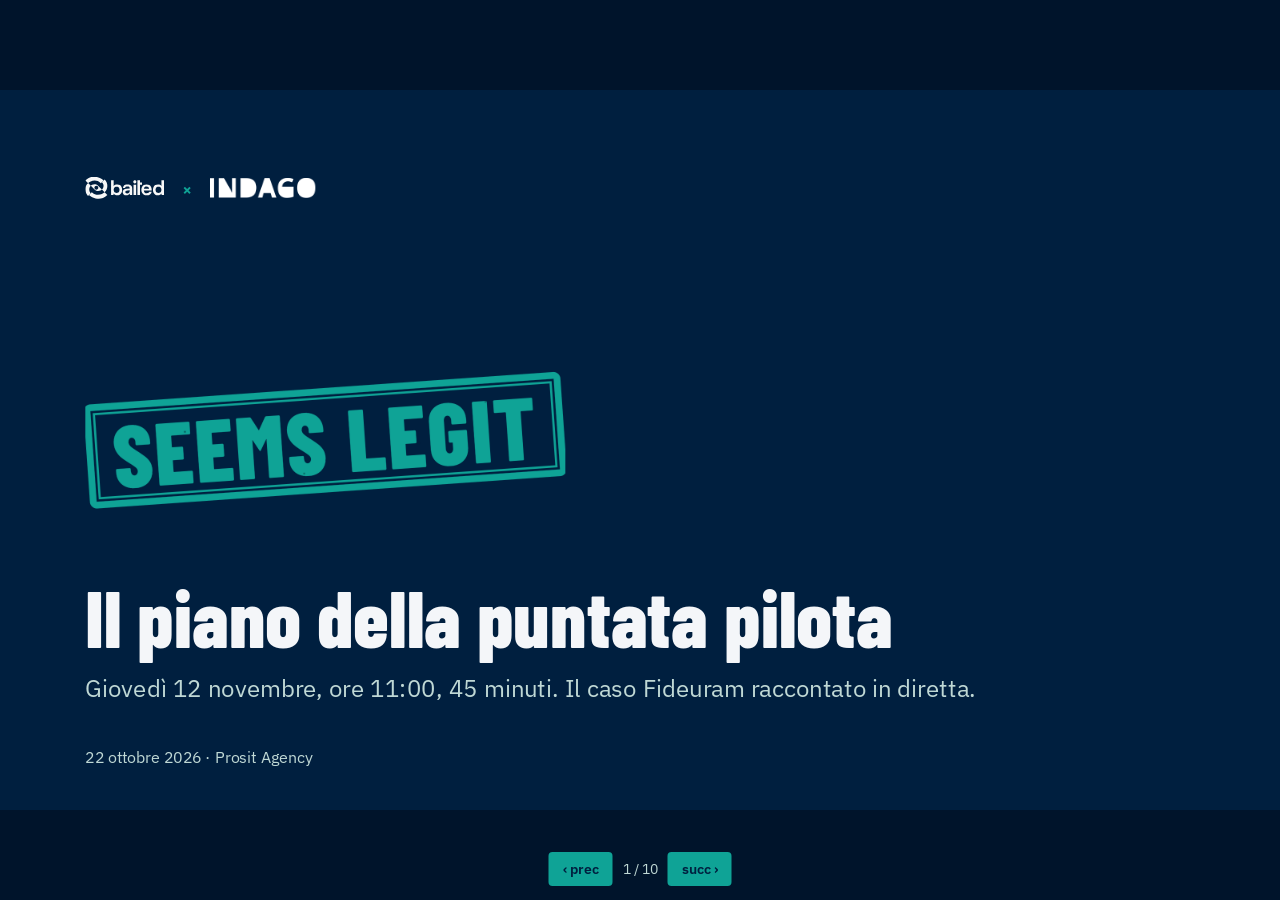
==== commit cf071309: "Presentazione web: una slide alla volta; testi della pagina materiali" ====
--- a/piano/index.html
+++ b/piano/index.html
@@ -3,9 +3,8 @@
 <link rel="stylesheet" href="https://fonts.googleapis.com/css2?family=Barlow+Condensed:wght@600;800&family=IBM+Plex+Sans:wght@400;600&display=swap">
 <style>html,body{margin:0;background:#00142B;height:100%;overflow:hidden;font-family:"IBM Plex Sans",sans-serif}
 #stage{position:absolute;left:50%;top:50%;width:1920px;height:1080px;transform-origin:center;transform:translate(-50%,-50%) scale(var(--s,1))}
-#stage section{position:absolute;inset:0;width:1920px;height:1080px;box-sizing:border-box;display:none}
-#stage section.on{display:flex}
-#stage section[style*="display:grid"].on{display:grid}
+#stage section{position:absolute;inset:0;width:1920px;height:1080px;box-sizing:border-box}
+#stage section:not(.on){display:none!important}
 h1,h2,h3,p{margin:0} table{border-collapse:collapse} th,td{padding:.35em .6em;border-bottom:1px solid #D6DEE8;vertical-align:top} th{font-weight:600}
 #nav{position:fixed;bottom:14px;left:50%;transform:translateX(-50%);display:flex;gap:10px;align-items:center;color:#BFD8D5;font-size:14px;z-index:5}
 #nav button{background:#0FA396;color:#001F3F;border:0;border-radius:4px;padding:8px 14px;font:600 14px "IBM Plex Sans",sans-serif;cursor:pointer}
